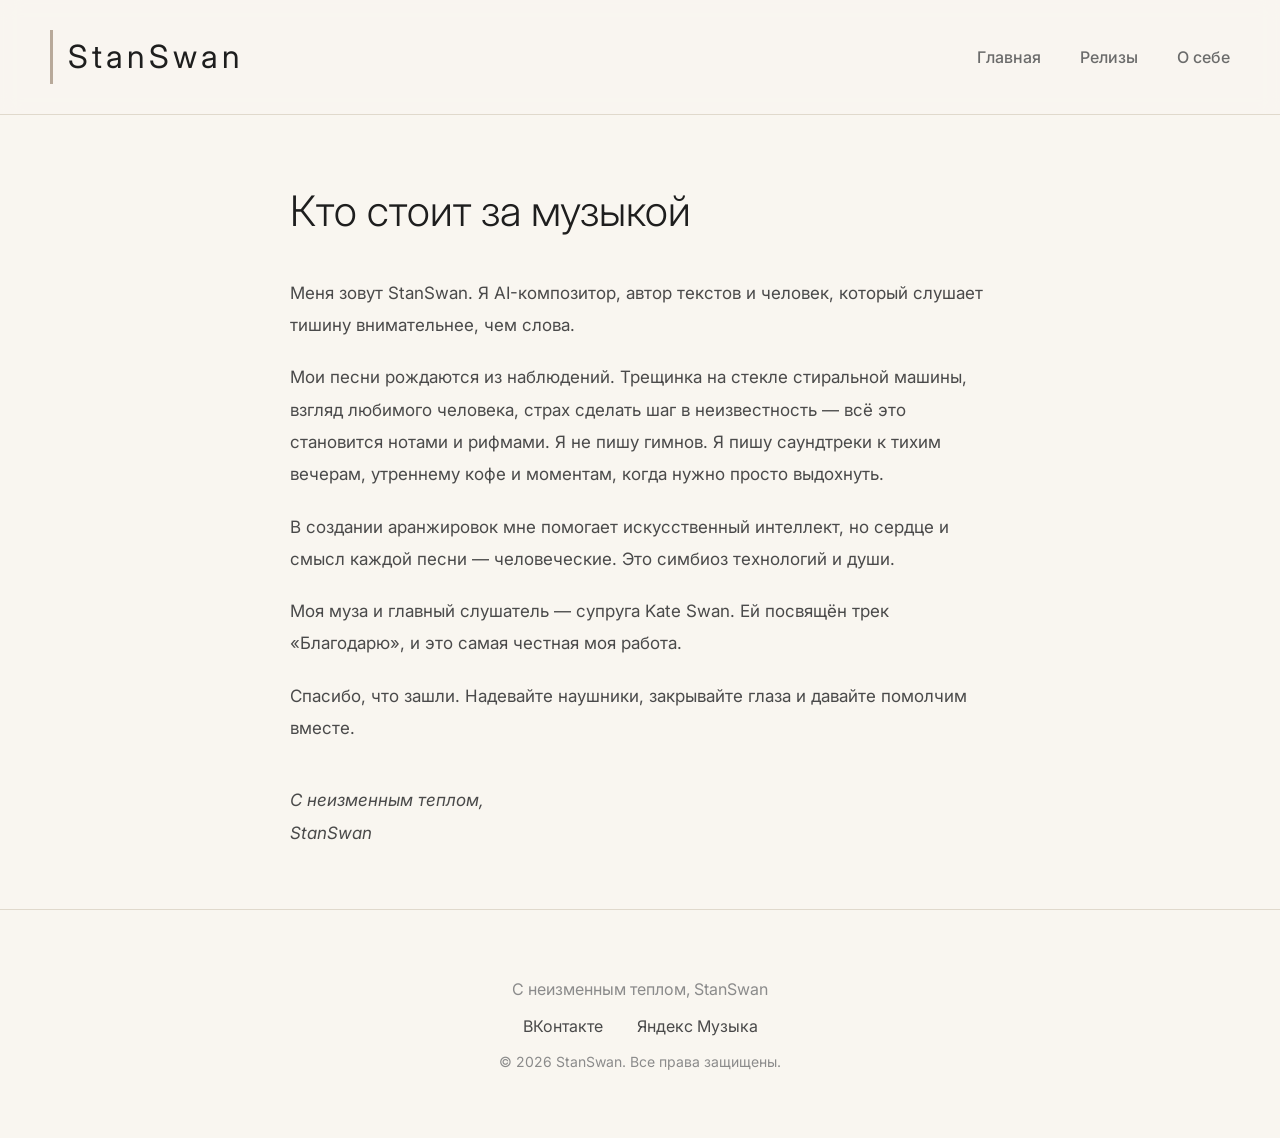
==== about.html @ c7c236e0 "Первая версия сайта" ====
<!DOCTYPE html>
<html lang="ru">
<head>
    <meta charset="UTF-8">
    <meta name="viewport" content="width=device-width, initial-scale=1.0">
    <title>О себе — StanSwan</title>
    <link rel="stylesheet" href="style.css">
    <link href="https://fonts.googleapis.com/css2?family=Inter:wght@300;500;700&display=swap" rel="stylesheet">
</head>
<body>

    <header>
        <div class="logo">StanSwan</div>
        <nav>
            <a href="index.html">Главная</a>
            <a href="music.html">Релизы</a>
            <a href="about.html">О себе</a>
        </nav>
    </header>

    <main>
        <section class="about-section">
            <h1>Кто стоит за музыкой</h1>
            
            <div class="about-content">
                <p>
                    Меня зовут StanSwan. Я AI-композитор, автор текстов и человек, 
                    который слушает тишину внимательнее, чем слова.
                </p>
                <p>
                    Мои песни рождаются из наблюдений. Трещинка на стекле стиральной машины, 
                    взгляд любимого человека, страх сделать шаг в неизвестность — 
                    всё это становится нотами и рифмами. Я не пишу гимнов. 
                    Я пишу саундтреки к тихим вечерам, утреннему кофе и моментам, 
                    когда нужно просто выдохнуть.
                </p>
                <p>
                    В создании аранжировок мне помогает искусственный интеллект, 
                    но сердце и смысл каждой песни — человеческие. 
                    Это симбиоз технологий и души.
                </p>
                <p>
                    Моя муза и главный слушатель — супруга Kate Swan. 
                    Ей посвящён трек «Благодарю», и это самая честная моя работа.
                </p>
                <p>
                    Спасибо, что зашли. Надевайте наушники, закрывайте глаза 
                    и давайте помолчим вместе.
                </p>
                <p class="about-signature">С неизменным теплом,<br>StanSwan</p>
            </div>
        </section>
    </main>

    <footer>
        <p class="signoff">С неизменным теплом, StanSwan</p>
        <div class="social-links">
            <a href="https://vk.com/stanswan_songs">ВКонтакте</a>
            <a href="https://music.yandex.ru/artist/25737108">Яндекс Музыка</a>
        </div>
        <p class="copyright">© 2026 StanSwan. Все права защищены.</p>
    </footer>

</body>
</html>
---- style.css ----
/* ТИХАЯ, ТЕПЛАЯ ТЕМА ДЛЯ АВТОРА-ИСТОРИКА */

body {
    margin: 0;
    background-color: #f9f6f0;
    color: #2b2b2b;
    font-family: 'Inter', sans-serif;
    line-height: 1.7;
}

/* ШАПКА */

header {
    display: flex;
    justify-content: space-between;
    align-items: center;
    padding: 30px 50px;
    background: rgba(249, 246, 240, 0.9);
    backdrop-filter: blur(10px);
    border-bottom: 1px solid #e0d9cc;
}

.logo {
    font-weight: 400;
    font-size: 32px;
    letter-spacing: 4px;
    color: #1e1e1e;
    border-left: 3px solid #b8a99a;
    padding-left: 15px;
}

nav a {
    color: #6b6b6b;
    text-decoration: none;
    margin-left: 35px;
    font-weight: 500;
    border-bottom: 2px solid transparent;
    transition: 0.4s;
}

nav a:hover {
    border-bottom: 2px solid #b8a99a;
    color: #2b2b2b;
}

/* ГЕРОЙ */

.hero {
    display: flex;
    flex-wrap: wrap;
    justify-content: space-between;
    align-items: center;
    padding: 80px 60px;
    max-width: 1200px;
    margin: 0 auto;
}

.hero-text h1 {
    font-size: 56px;
    font-weight: 300;
    margin: 0 0 15px;
    letter-spacing: -1px;
    color: #1e1e1e;
}

.hero-text p {
    font-size: 18px;
    color: #5a5a5a;
    max-width: 450px;
    margin-bottom: 35px;
}

.listen-btn {
    display: inline-block;
    padding: 14px 40px;
    background: #1e1e1e;
    color: #f9f6f0;
    text-decoration: none;
    border-radius: 50px;
    font-weight: 500;
    letter-spacing: 1px;
    box-shadow: 0 8px 20px rgba(0, 0, 0, 0.05);
    transition: 0.3s;
}

.listen-btn:hover {
    background: #3d3d3d;
    box-shadow: 0 12px 25px rgba(0, 0, 0, 0.1);
}

/* ФОТОГРАФИЯ */

.hero-visual {
    width: 380px;
    height: 380px;
    overflow: hidden;
    border-radius: 24px;
    box-shadow: 0 20px 40px rgba(0, 0, 0, 0.08);
    position: relative;
    left: -20px;
}

.hero-photo {
    width: 100%;
    height: 100%;
    object-fit: cover;
    object-position: center;
}

/* ПЛЕЕР */

.player-section {
    max-width: 800px;
    margin: 60px auto;
    padding: 40px;
    background: #ffffff;
    border-radius: 20px;
    box-shadow: 0 0 0 1px rgba(0, 0, 0, 0.03), 0 10px 30px rgba(0, 0, 0, 0.05);
}

.player-section h2 {
    font-weight: 500;
    margin-top: 0;
}

/* БАННЕР ПРЕСЕЙВА */

.presave-banner {
    display: flex;
    align-items: center;
    gap: 15px;
    margin-top: 20px;
    padding: 16px 20px;
    background: #f3efe8;
    border-radius: 14px;
    border: 1px dashed #b8a99a;
}

.presave-icon {
    font-size: 28px;
}

.presave-text {
    flex: 1;
}

.presave-text strong {
    display: block;
    color: #2b2b2b;
}

.presave-text span {
    color: #7a7a7a;
    font-size: 14px;
}

.presave-btn {
    padding: 10px 22px;
    background: #1e1e1e;
    color: #f9f6f0;
    text-decoration: none;
    border-radius: 30px;
    font-size: 14px;
    font-weight: 600;
    transition: 0.3s;
}

.presave-btn:hover {
    background: #3d3d3d;
}

/* ФУТЕР */

footer {
    text-align: center;
    padding: 50px;
    border-top: 1px solid #e0d9cc;
    margin-top: 60px;
    color: #8b8b8b;
}

.social-links a {
    margin: 0 15px;
    color: #4a4a4a;
    text-decoration: none;
}

.signoff {
    margin-bottom: 10px;
}

.copyright {
    margin-top: 10px;
    font-size: 14px;
}

/* ========== СТРАНИЦА "О СЕБЕ" ========== */

.about-section {
    max-width: 700px;
    margin: 60px auto;
    padding: 0 30px;
}

.about-section h1 {
    font-size: 42px;
    font-weight: 300;
    color: #1e1e1e;
    margin-bottom: 30px;
}

.about-content p {
    font-size: 17px;
    color: #4a4a4a;
    margin-bottom: 20px;
    line-height: 1.9;
}

.about-signature {
    margin-top: 40px;
    font-style: italic;
    color: #8b8b8b;
}

/* ========== СТРАНИЦА "РЕЛИЗЫ" ========== */

.music-page {
    max-width: 800px;
    margin: 60px auto;
    padding: 0 30px;
}

.music-page h1 {
    font-size: 42px;
    font-weight: 300;
    color: #1e1e1e;
    margin-bottom: 10px;
}

.subtitle {
    color: #8b8b8b;
    margin-bottom: 40px;
}

.release-cards {
    display: flex;
    flex-direction: column;
    gap: 20px;
}

.release-card-full {
    display: flex;
    align-items: center;
    gap: 25px;
    padding: 25px;
    background: #ffffff;
    border-radius: 16px;
    box-shadow: 0 0 0 1px rgba(0,0,0,0.03), 0 8px 24px rgba(0,0,0,0.04);
    transition: 0.3s;
}

.release-card-full:hover {
    box-shadow: 0 0 0 1px rgba(0,0,0,0.05), 0 12px 32px rgba(0,0,0,0.08);
    transform: translateY(-2px);
}

.release-cover-large {
    width: 80px;
    height: 80px;
    border-radius: 14px;
    display: flex;
    align-items: center;
    justify-content: center;
    font-size: 36px;
    flex-shrink: 0;
}

.cover-treshinka { background: #dfd5c5; color: #5a4e3c; }
.cover-leti { background: #c5d0df; color: #3c4c5a; }
.cover-blagodaru { background: #dfcfc5; color: #5a403c; }
.cover-surogaty { background: #d5c5df; color: #4e3c5a; }

.release-details {
    flex: 1;
}

.release-details h3 {
    margin: 0 0 5px;
    font-size: 20px;
    font-weight: 600;
    color: #1e1e1e;
}

.release-date {
    font-size: 13px;
    color: #b8a99a;
    text-transform: uppercase;
    letter-spacing: 1px;
}

.release-desc {
    margin: 10px 0 12px;
    font-size: 15px;
    color: #5a5a5a;
    line-height: 1.5;
}

.release-link {
    color: #2b2b2b;
    font-weight: 600;
    text-decoration: none;
    border-bottom: 2px solid #b8a99a;
    transition: 0.3s;
    font-size: 14px;
}

.release-link:hover {
    border-bottom-color: #1e1e1e;
}

/* АДАПТИВНОСТЬ ДЛЯ ТЕЛЕФОНОВ */
@media (max-width: 600px) {
    .release-card-full {
        flex-direction: column;
        text-align: center;
    }

    .release-cover-large {
        width: 60px;
        height: 60px;
        font-size: 28px;
    }

    header {
        flex-direction: column;
        gap: 15px;
        padding: 20px;
    }

    nav a {
        margin: 0 15px;
    }

    .hero {
        padding: 40px 20px;
    }

    .hero-text h1 {
        font-size: 36px;
    }

    .hero-visual {
        width: 280px;
        height: 280px;
        left: 0;
        margin-top: 30px;
    }
}
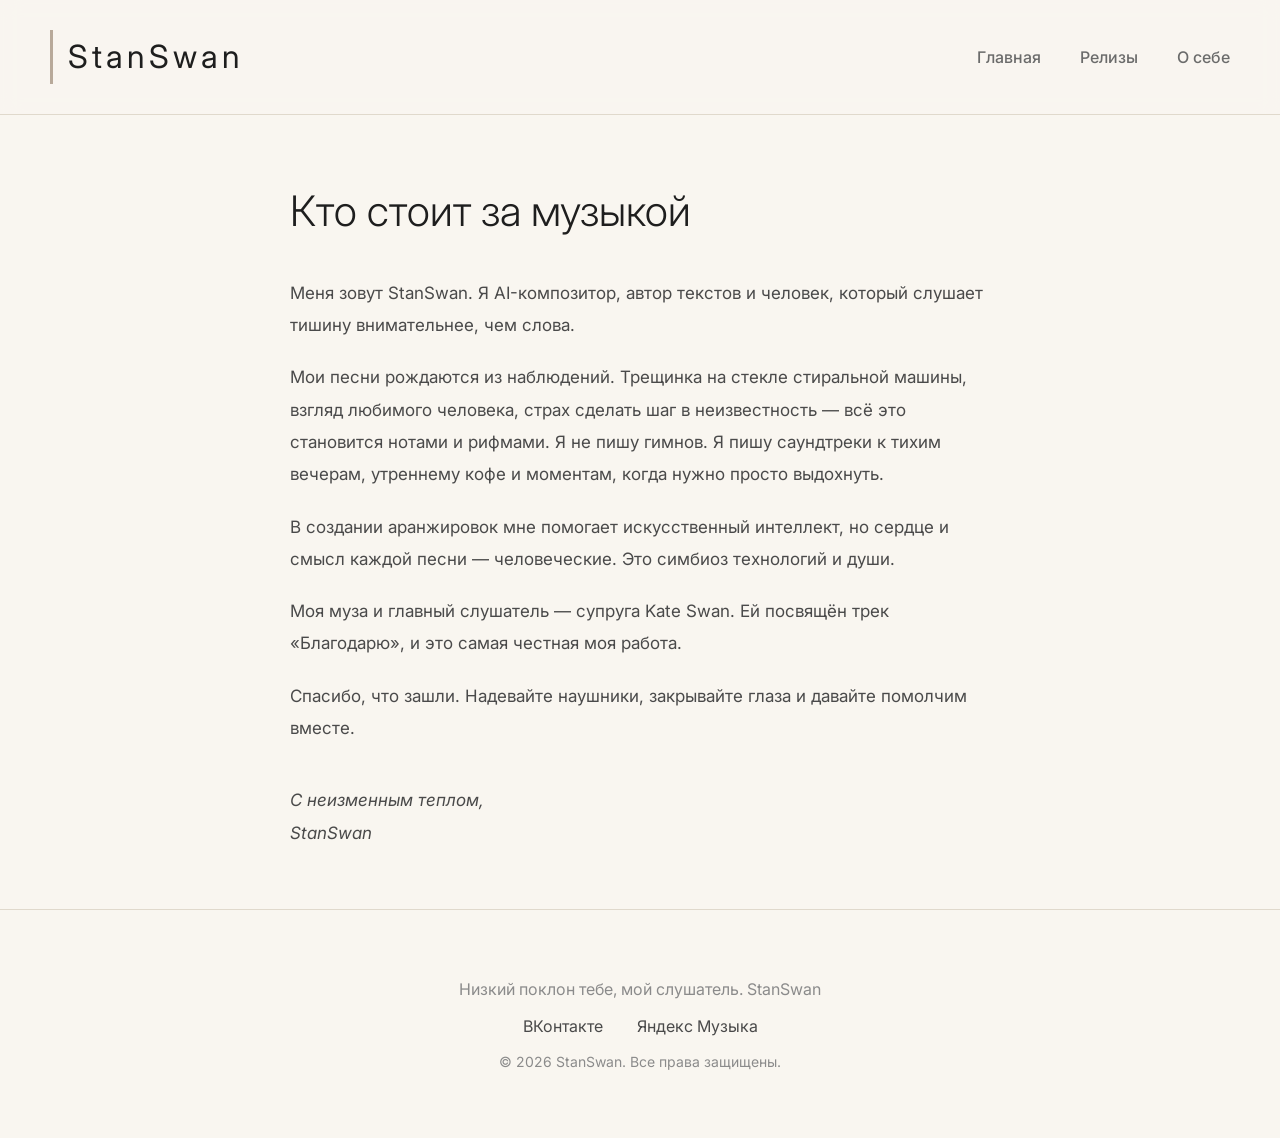
==== commit ba08e371: "at-260508" ====
--- a/about.html
+++ b/about.html
@@ -3,6 +3,7 @@
 <head>
     <meta charset="UTF-8">
     <meta name="viewport" content="width=device-width, initial-scale=1.0">
+    <link rel="icon" type="image/png" href="/favicon.png">
     <title>О себе — StanSwan</title>
     <link rel="stylesheet" href="style.css">
     <link href="https://fonts.googleapis.com/css2?family=Inter:wght@300;500;700&display=swap" rel="stylesheet">
@@ -53,7 +54,7 @@
     </main>
 
     <footer>
-        <p class="signoff">С неизменным теплом, StanSwan</p>
+        <p class="signoff">Низкий поклон тебе, мой слушатель. StanSwan</p>
         <div class="social-links">
             <a href="https://vk.com/stanswan_songs">ВКонтакте</a>
             <a href="https://music.yandex.ru/artist/25737108">Яндекс Музыка</a>
--- a/style.css
+++ b/style.css
@@ -356,4 +356,10 @@
         left: 0;
         margin-top: 30px;
     }
+}
+.cover-img {
+    width: 100%;
+    height: 100%;
+    object-fit: cover;
+    border-radius: 14px;
 }
